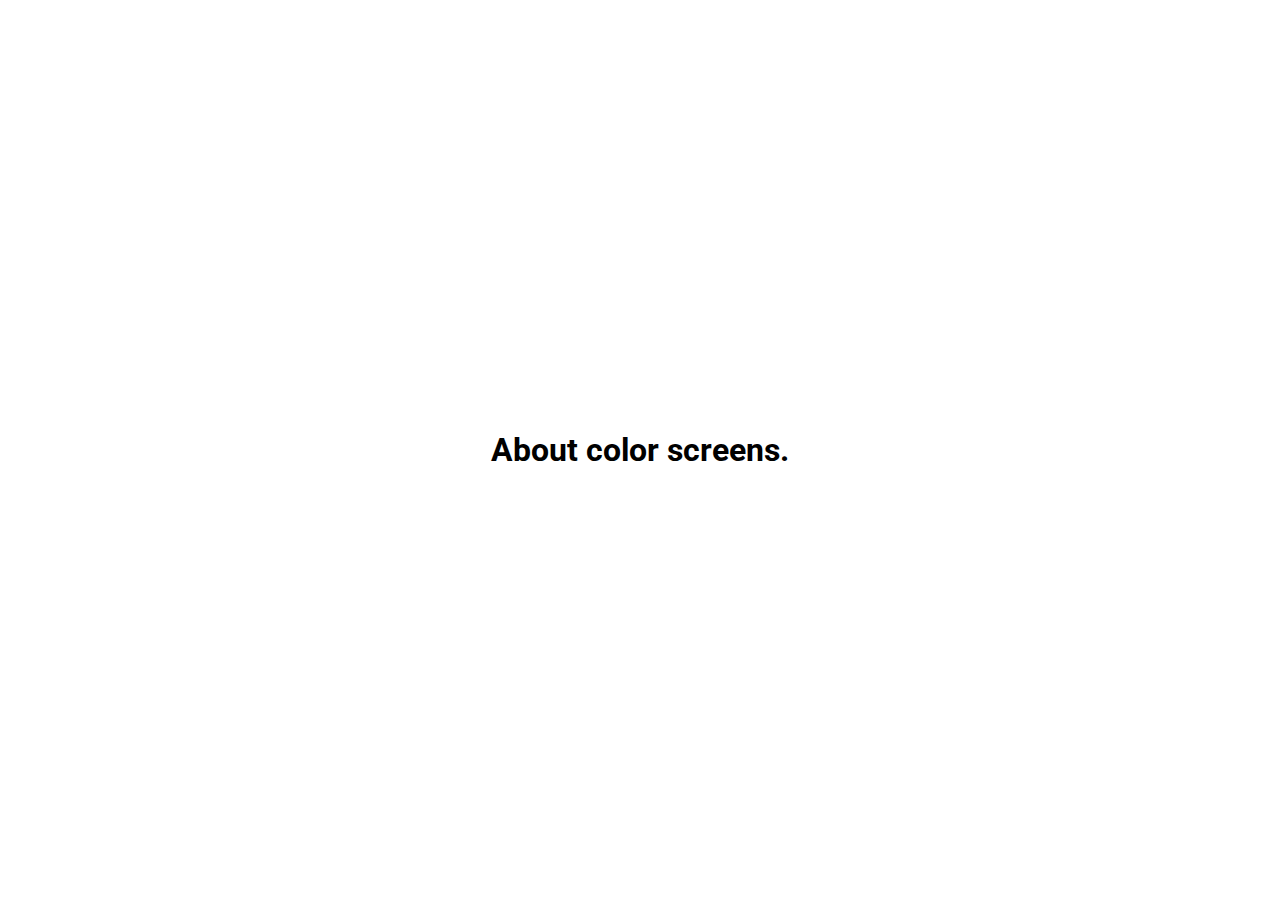
==== info.html @ e8632d1f "Added needed files & folders, HTML structure + base styles" ====
<!DOCTYPE html>
<html lang="en">
<head>
    <meta charset="UTF-8">
    <meta name="viewport" content="width=device-width, initial-scale=1.0">
    <link rel="stylesheet" href="style.css">
    <title>Info</title>
</head>
<body>
    <header class="header">
        <button class="button">
            <img src="./images/arrow_icon.svg" alt="Arrow go back">
        </button>
    </header>
    <main class="main">
        <section class="section info">
            <article>
                <h1>About color screens.</h1>
                <p></p>
            </article>
        </section>
    </main>
</body>
</html>
---- style.css ----
@import url('https://fonts.googleapis.com/css2?family=Roboto:ital,wght@0,100;0,300;0,400;0,500;0,700;0,900;1,100;1,300;1,400;1,500;1,700;1,900&display=swap');

body, html {
    width: 100%;
    height: 100vh;
    overflow: hidden;
    margin: 0;
    font-family: Roboto;
}

:root {
    --red: #F99494;
    --blue: #94CEF9;
    --green: #66DA64;
    --yellow: #F9D694;
    --purple: #9694F9;
}

.button {
    border: none;
    outline: none;
    background: transparent;
    padding: 10px;
}

.section {
    width: 100%;
    height: 100vh;
    display: flex;
    justify-content: center;
    align-items: center;
}

.time {
    background-color: var(--red);
}

.calendar {
    background-color: var(--blue);
}

.notes {
    background-color: var(--green);
}

.weather {
    background-color: var(--yellow);
}

.game {
    background-color: var(--purple);
}

.header {
    top: 0;
    left: 0;
    position: fixed;
}

.footer {
    bottom: 0;
    left: 0;
    position: fixed;
    width: 100%;
}

.footer nav ul {
    display: flex;
    justify-content: center;
    align-items: center;
    list-style-type: none;
    color: #ffffff;
    margin: 0;
    padding: 0;
}

.footer nav ul .menu-item {
    display: flex;
    justify-content: center;
    align-items: center;
    position: relative;
    width: 20%;
    height: 85px;
}

.footer nav ul .menu-item p {
    position: absolute;
    opacity: 0;
  }

.footer nav ul .menu-item.active p {
  opacity: 1;
  position: relative;
}

/* MOBILE */
@media screen and (max-width: 500px) {
    img {
        width: 30px;
        height: 30px;
    }
}

/* TABLET */
@media screen and (min-width: 501px) and (max-width: 900px) {
    img {
        width: 30px;
        height: 30px;
    }
}

/* DESKTOP */
@media screen and (min-width: 901px) {
    img {
        width: 50px;
        height: 50px;
    }
}
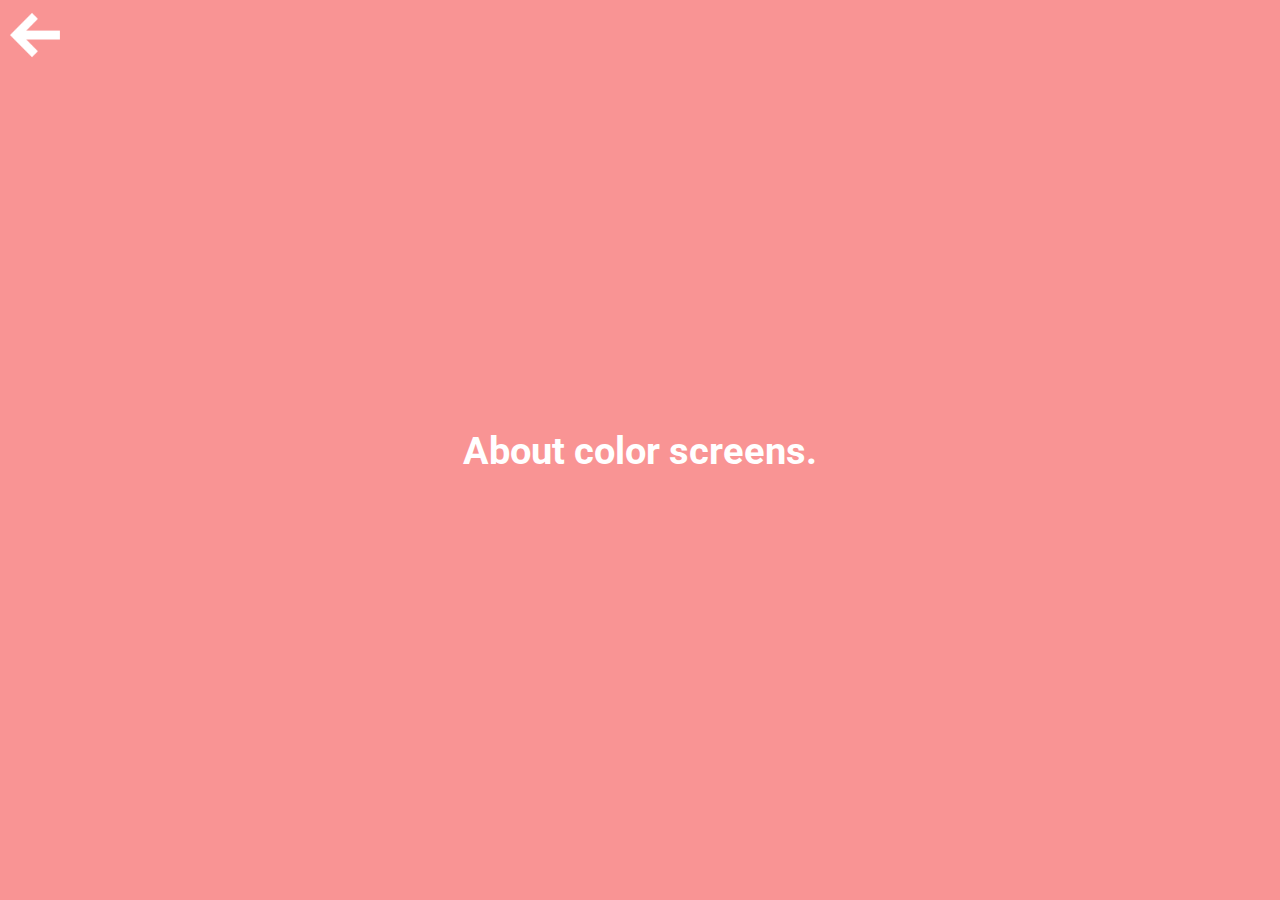
==== commit e9b5ece0: "mobile styles for sections and tabs + logic for tabs" ====
--- a/info.html
+++ b/info.html
@@ -8,9 +8,9 @@
 </head>
 <body>
     <header class="header">
-        <button class="button">
+        <a href="./index.html" class="button">
             <img src="./images/arrow_icon.svg" alt="Arrow go back">
-        </button>
+        </a>
     </header>
     <main class="main">
         <section class="section info">
--- a/style.css
+++ b/style.css
@@ -4,6 +4,7 @@
     width: 100%;
     height: 100vh;
     overflow: hidden;
+    position: relative;
     margin: 0;
     font-family: Roboto;
 }
@@ -16,11 +17,19 @@
     --purple: #9694F9;
 }
 
+h1 {
+    font-size: 2.4rem;
+    color: #ffffff;
+}
+
 .button {
     border: none;
     outline: none;
     background: transparent;
-    padding: 10px;
+}
+
+.main {
+    overflow: hidden;
 }
 
 .section {
@@ -29,32 +38,58 @@
     display: flex;
     justify-content: center;
     align-items: center;
+    position: absolute;
+    top: 0;
+    left: 0;
+    transition: 0.5s ease;
+    box-shadow: 0 0 10px 3px rgba(0,0,0,0.2);
+}
+
+.section.active {
+    margin-left: 0 !important;
+}
+
+.section.calendar,
+.section.notes,
+.section.weather,
+.section.game {
+    margin-left: 110%;
 }
 
 .time {
     background-color: var(--red);
+    z-index: 1;
 }
 
 .calendar {
     background-color: var(--blue);
+    z-index: 2;
 }
 
 .notes {
     background-color: var(--green);
+    z-index: 3;
 }
 
 .weather {
     background-color: var(--yellow);
+    z-index: 4;
 }
 
 .game {
     background-color: var(--purple);
+    z-index: 5;
+}
+
+.info {
+    background-color: var(--red);
 }
 
 .header {
-    top: 0;
-    left: 0;
+    top: 10px;
+    left: 10px;
     position: fixed;
+    z-index: 999;
 }
 
 .footer {
@@ -62,6 +97,7 @@
     left: 0;
     position: fixed;
     width: 100%;
+    z-index: 999;
 }
 
 .footer nav ul {
@@ -86,7 +122,12 @@
 .footer nav ul .menu-item p {
     position: absolute;
     opacity: 0;
-  }
+    pointer-events: none;
+}
+
+.footer nav ul .menu-item img {
+    pointer-events: none;
+}
 
 .footer nav ul .menu-item.active p {
   opacity: 1;
@@ -98,6 +139,9 @@
     img {
         width: 30px;
         height: 30px;
+    }
+    .section img {
+        display: none;
     }
 }
 
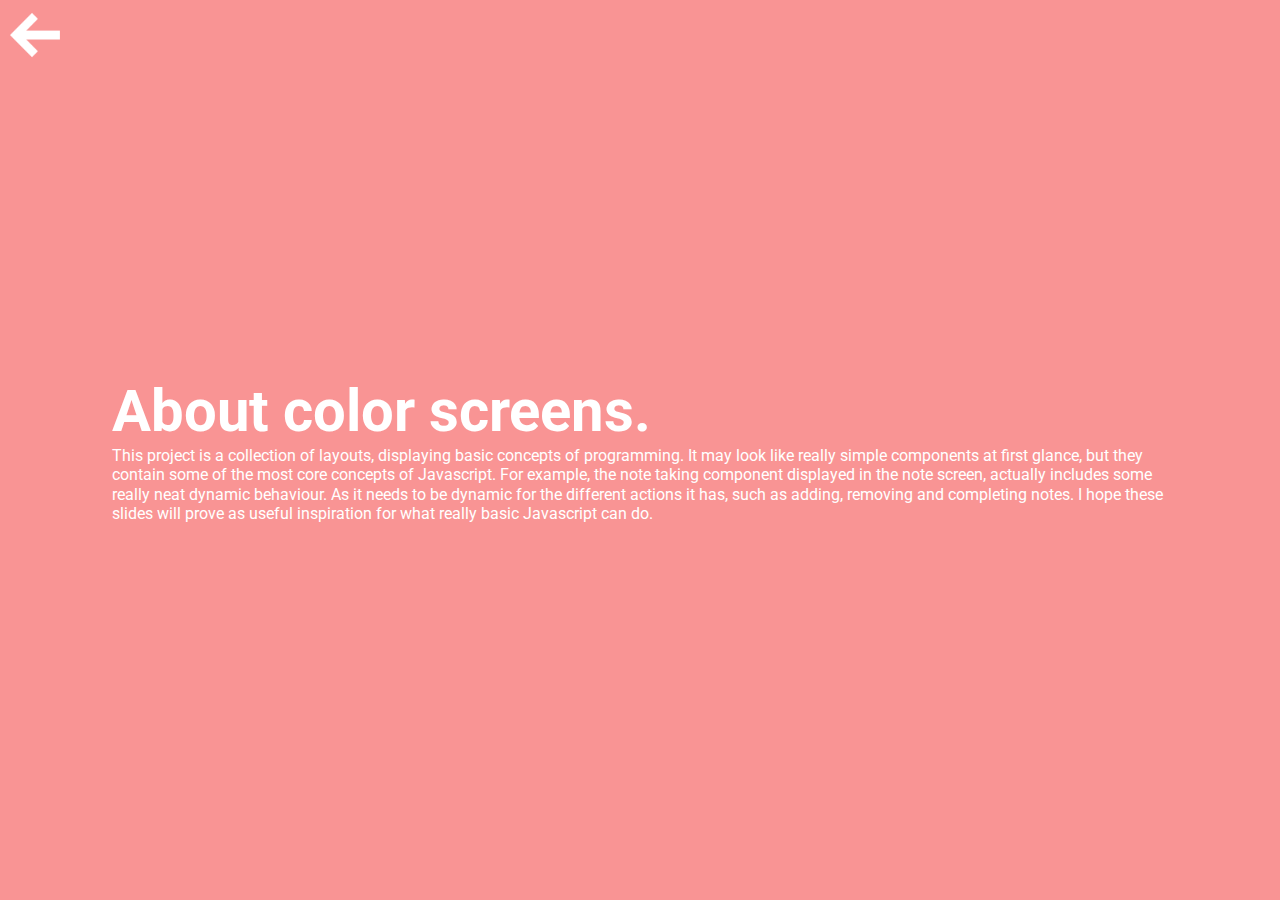
==== commit 76122f08: "added logic for time and date" ====
--- a/info.html
+++ b/info.html
@@ -15,8 +15,14 @@
     <main class="main">
         <section class="section info">
             <article>
-                <h1>About color screens.</h1>
-                <p></p>
+                <h2>About color screens.</h2>
+                <p>This project is a collection of layouts, displaying basic concepts of programming.
+                    It may look like really simple components at first glance, but they contain some of
+                    the most core concepts of Javascript. For example, the note taking component displayed 
+                    in the note screen, actually includes some really neat dynamic behaviour. As it needs
+                    to be dynamic for the different actions it has, such as adding, removing and completing 
+                    notes. I hope these slides will prove as useful inspiration for what really basic Javascript
+                    can do.</p>
             </article>
         </section>
     </main>
--- a/style.css
+++ b/style.css
@@ -17,9 +17,10 @@
     --purple: #9694F9;
 }
 
-h1 {
-    font-size: 2.4rem;
+h1,h2,h3,p {
     color: #ffffff;
+    margin: 0 3rem;
+    line-height: 1.2;
 }
 
 .button {
@@ -45,8 +46,19 @@
     box-shadow: 0 0 10px 3px rgba(0,0,0,0.2);
 }
 
+.section img {
+    width: 15vw;
+    height: 15vw;
+}
+
 .section.active {
     margin-left: 0 !important;
+    margin-top: 0 !important;
+}
+
+.info article {
+    width: 90%;
+    max-width: 1200px;
 }
 
 .section.calendar,
@@ -84,6 +96,8 @@
 .info {
     background-color: var(--red);
 }
+
+
 
 .header {
     top: 10px;
@@ -117,6 +131,11 @@
     position: relative;
     width: 20%;
     height: 85px;
+    cursor: pointer;
+    transition: 0.5s ease;
+}
+.footer nav {
+    box-shadow: 0 0 10px 2px rgba(0,0,0,0.2);
 }
 
 .footer nav ul .menu-item p {
@@ -136,6 +155,25 @@
 
 /* MOBILE */
 @media screen and (max-width: 500px) {
+    h1 {
+        font-size: 30vw;
+        margin: 0;
+    }
+    h2 {
+        font-size: 11vw;
+        margin: 0;
+    }
+    h3 {
+        font-size: 1rem;
+        margin: 1rem 0;
+        font-weight: normal;
+    }
+    p {
+        margin: 0;
+    }
+    .text-block {
+        max-width: 85%;
+    }
     img {
         width: 30px;
         height: 30px;
@@ -147,6 +185,24 @@
 
 /* TABLET */
 @media screen and (min-width: 501px) and (max-width: 900px) {
+    h1 {
+        font-size: 22vw;
+    }
+    h2 {
+        font-size: 6vw;
+    }
+    h3 {
+        font-size: 1rem;
+        margin: 0.6rem 3rem;
+        font-weight: normal;
+    }
+    .text-block {
+        max-width: 70%;
+    }
+    .section img {
+        width: 150px;
+        height: 150px;
+    }
     img {
         width: 30px;
         height: 30px;
@@ -155,8 +211,39 @@
 
 /* DESKTOP */
 @media screen and (min-width: 901px) {
+    h1 {
+        font-size: 15vw;
+    }
+    h2 {
+        font-size: 4.5vw;
+    }
+    h3 {
+        font-size: 1.8vw;
+    }
     img {
         width: 50px;
         height: 50px;
     }
+    .text-block {
+        max-width: 75%;
+    }
+    .footer {
+        top: 0;
+        right: 0;
+        bottom: unset;
+        left: unset;
+        width: auto;
+        height: 100%;
+    }
+    .footer nav {
+        height: 100%;
+    }
+    .footer nav ul {
+        flex-direction: column;
+        height: 100%;
+    }
+    .footer nav ul .menu-item {
+        width: 85px;
+        height: 20%;
+    }
 }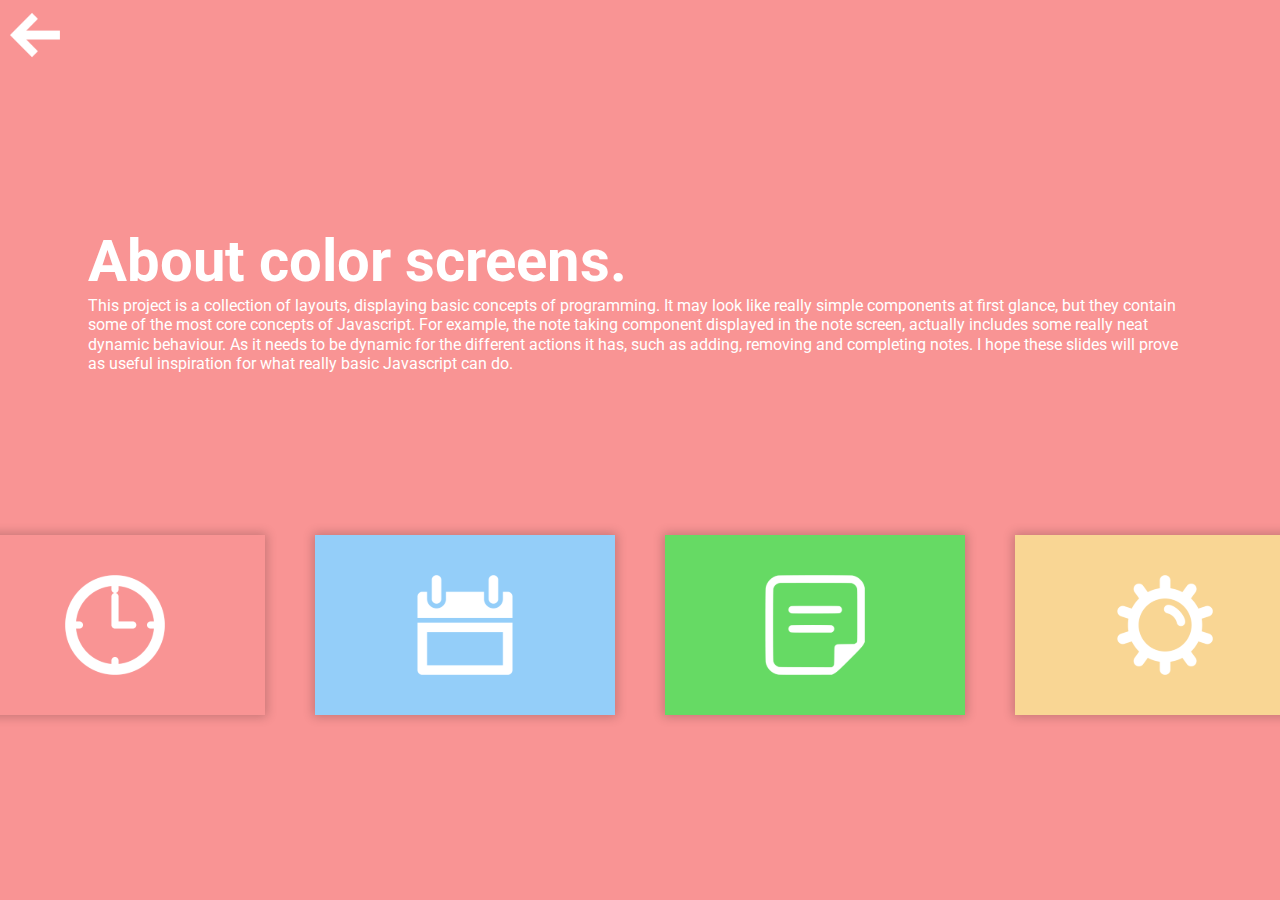
==== commit 4ebc2837: "Added grid flip cards to info page" ====
--- a/info.html
+++ b/info.html
@@ -14,7 +14,7 @@
     </header>
     <main class="main">
         <section class="section info">
-            <article>
+            <article class="wide-text">
                 <h2>About color screens.</h2>
                 <p>This project is a collection of layouts, displaying basic concepts of programming.
                     It may look like really simple components at first glance, but they contain some of
@@ -24,7 +24,41 @@
                     notes. I hope these slides will prove as useful inspiration for what really basic Javascript
                     can do.</p>
             </article>
+            <article class="flip-card time">
+                <aside class="front-face">
+                    <img src="./images/clock_icon.svg" alt="clock">
+                </aside>
+                <aside class="back-face">
+                    <p>Time</p>
+                </aside>
+            </article>
+            <article class="flip-card calendar">
+                <aside class="front-face">
+                    <img src="./images/date_icon.svg" alt="clock">
+                </aside>
+                <aside class="back-face">
+                   <p>Calendar</p> 
+                </aside>
+            </article>
+            <article class="flip-card notes">
+                <aside class="front-face">
+                    <img src="./images/notes_icon.svg" alt="clock">
+                </aside>
+                <aside class="back-face">
+                   <p>Notes</p> 
+                </aside>
+            </article>
+            <article class="flip-card weather">
+                <aside class="front-face">
+                    <img src="./images/weather_icon.svg" alt="clock">
+                </aside>
+                <aside class="back-face">
+                   <p>Weather</p> 
+                </aside>
+            </article>
         </section>
     </main>
+
+    <script src="./js/flipCards.js"></script>
 </body>
 </html>--- a/style.css
+++ b/style.css
@@ -153,6 +153,73 @@
   position: relative;
 }
 
+/* INFO PAGE - FLIP CARDS */
+
+.section.info {
+    display: grid;
+    grid-template-rows: 300px 250px;
+    gap: 50px;
+    justify-items: center;
+    align-content: center;
+}
+
+.wide-text {
+    grid-row-start: 1;
+    grid-row-end: 1;
+    grid-column-start: 1;
+    grid-column-end: 5;
+}
+
+.flip-card {
+    grid-row-start: 2;
+    grid-row-end: 2;
+    width: 300px !important;
+    height: 180px;
+    box-shadow: 0 0 10px 2px rgba(0,0,0,0.2);
+    cursor: pointer;
+    position: relative;
+    transition: 0.5s ease;
+}
+
+.flip-card img {
+    width: 100px;
+    height: 100px;
+}
+
+.front-face {
+    height: inherit;
+    width: inherit;
+    display: flex;
+    justify-content: center;
+    align-items: center;
+    opacity: 1;
+    transition: 0,5s ease;
+    pointer-events: none;
+    user-select: none;
+    position: absolute;
+    backface-visibility: hidden;
+}
+
+.back-face {
+    height: inherit;
+    width: inherit;
+    display: flex;
+    justify-content: center;
+    align-items: center;
+    transition: 0.5s ease;
+    pointer-events: none;
+    user-select: none;
+    position: absolute;
+    backface-visibility: hidden;
+    transform: rotateY(180deg);
+}
+
+.flip {
+    transform: rotatey(180deg);
+    transform-style: preserve-3d;
+    transition: 0.5s;
+}
+
 /* MOBILE */
 @media screen and (max-width: 500px) {
     h1 {
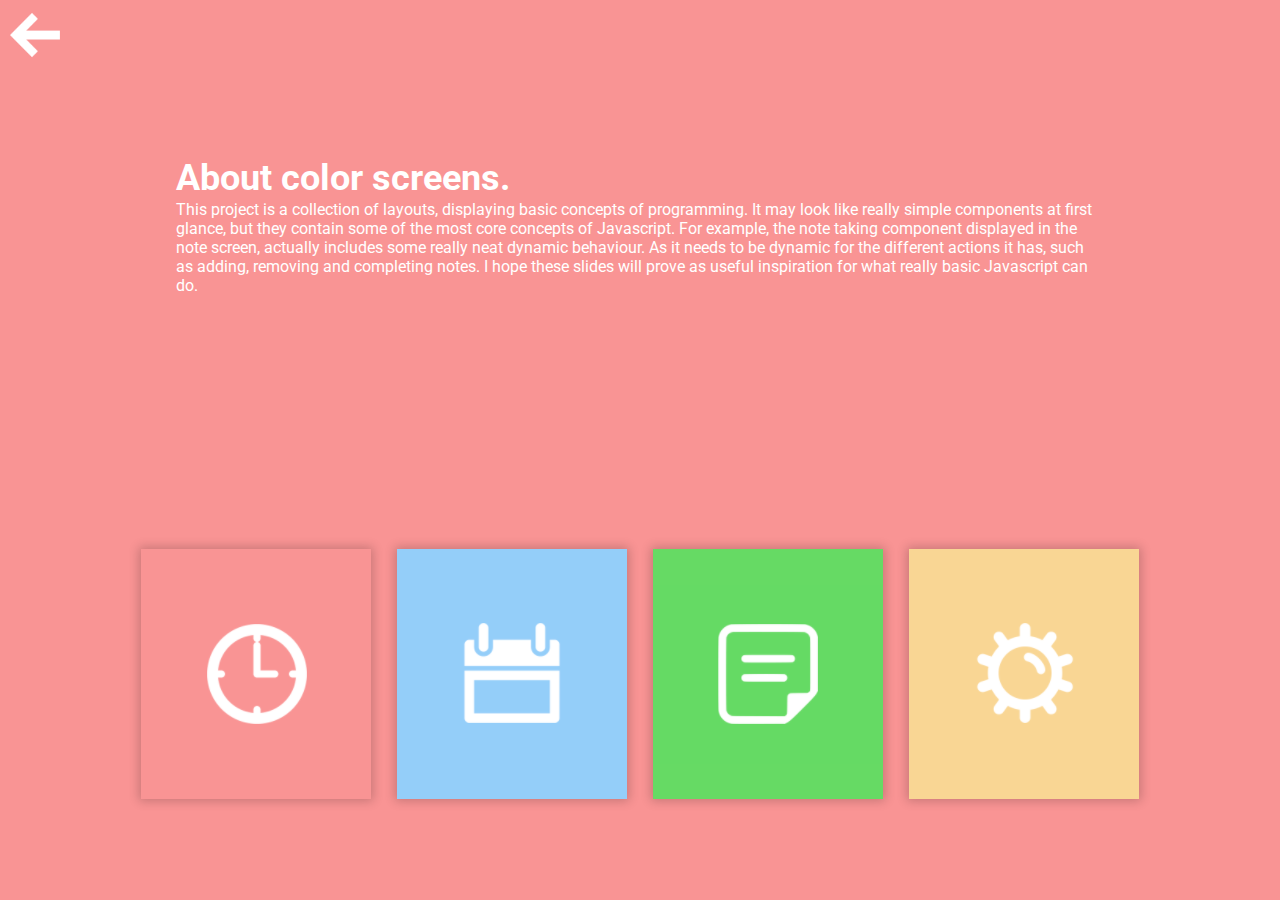
==== commit ddd5a470: "Better responsive grid behaviour" ====
--- a/info.html
+++ b/info.html
@@ -26,34 +26,42 @@
             </article>
             <article class="flip-card time">
                 <aside class="front-face">
-                    <img src="./images/clock_icon.svg" alt="clock">
+                    <img src="./images/time.png" alt="clock">
                 </aside>
                 <aside class="back-face">
-                    <p>Time</p>
+                    <p>Component with built in Javascript functionality.
+                    Javascript has the ability to get hours, minutes and seconds without an API, wow!</p>
                 </aside>
             </article>
             <article class="flip-card calendar">
                 <aside class="front-face">
-                    <img src="./images/date_icon.svg" alt="clock">
+                    <img src="./images/date.png" alt="clock">
                 </aside>
                 <aside class="back-face">
-                   <p>Calendar</p> 
+                   <p>This one is also built with only internal Javascript functionality!
+                       You get get current year, day and month!
+                   </p> 
                 </aside>
             </article>
             <article class="flip-card notes">
                 <aside class="front-face">
-                    <img src="./images/notes_icon.svg" alt="clock">
+                    <img src="./images/notes.png" alt="clock">
                 </aside>
                 <aside class="back-face">
-                   <p>Notes</p> 
+                   <p>This one is a bit tricky but contains lot's of useful concepts.
+                       Like adding and deleting elements from a list.<br> Talk about web DOMination!
+                   </p> 
                 </aside>
             </article>
             <article class="flip-card weather">
                 <aside class="front-face">
-                    <img src="./images/weather_icon.svg" alt="clock">
+                    <img src="./images/weather.png" alt="clock">
                 </aside>
                 <aside class="back-face">
-                   <p>Weather</p> 
+                   <p>To retrive weather data we actually need to call upon an API godess.
+                       But have no fear! There are lot's of maintainable weather API's out there.
+                       Happy coding!
+                   </p> 
                 </aside>
             </article>
         </section>
--- a/style.css
+++ b/style.css
@@ -1,4 +1,8 @@
 @import url('https://fonts.googleapis.com/css2?family=Roboto:ital,wght@0,100;0,300;0,400;0,500;0,700;0,900;1,100;1,300;1,400;1,500;1,700;1,900&display=swap');
+
+* {
+    box-sizing: border-box;
+}
 
 body, html {
     width: 100%;
@@ -157,52 +161,74 @@
 
 .section.info {
     display: grid;
-    grid-template-rows: 300px 250px;
-    gap: 50px;
+    grid-template-columns: repeat(4, 1fr);
+    grid-template-areas: 'wide wide wide wide' 'time date notes weather';
+    padding: 0 10%;
+    grid-auto-rows: 400px;
+    gap: 3rem 0;
     justify-items: center;
     align-content: center;
 }
 
 .wide-text {
-    grid-row-start: 1;
-    grid-row-end: 1;
-    grid-column-start: 1;
-    grid-column-end: 5;
+    grid-area: wide;
+    width: 100% !important;
+    padding: 2rem 0;
 }
 
 .flip-card {
-    grid-row-start: 2;
-    grid-row-end: 2;
-    width: 300px !important;
-    height: 180px;
+    width: 100%;
+    height: 250px;
     box-shadow: 0 0 10px 2px rgba(0,0,0,0.2);
     cursor: pointer;
     position: relative;
     transition: 0.5s ease;
 }
 
+.flip-card.time {
+    grid-area: time;
+}
+
+.flip-card.calendar {
+    grid-area: date;
+}
+
+.flip-card.notes {
+    grid-area: notes;
+}
+
+.flip-card.weather {
+    grid-area: weather;
+}
+
 .flip-card img {
-    width: 100px;
-    height: 100px;
+    object-fit: cover;
+    width: unset;
+    height: unset;
 }
 
 .front-face {
     height: inherit;
-    width: inherit;
-    display: flex;
-    justify-content: center;
-    align-items: center;
-    opacity: 1;
+    margin: 0 auto;
+    left: 0;
+    right: 0;
+    display: flex;
+    justify-content: center;
+    align-items: center;
     transition: 0,5s ease;
     pointer-events: none;
     user-select: none;
     position: absolute;
     backface-visibility: hidden;
+    z-index: 2;
+    overflow: hidden;
 }
 
 .back-face {
     height: inherit;
-    width: inherit;
+    margin: 0 auto;
+    left: 0;
+    right: 0;
     display: flex;
     justify-content: center;
     align-items: center;
@@ -212,6 +238,17 @@
     position: absolute;
     backface-visibility: hidden;
     transform: rotateY(180deg);
+    z-index: 1;
+}
+
+.back-face p {
+    transition: 0.3s ease;
+    margin: 0 1rem;
+}
+
+.flip .back-face p {
+    position: relative;
+    transform: rotateY(0);
 }
 
 .flip {
@@ -221,7 +258,17 @@
 }
 
 /* MOBILE */
-@media screen and (max-width: 500px) {
+@media screen and (max-width: 550px) {
+    body,html,main {
+        overflow-y: auto;
+        overflow-x: hidden;
+    }
+
+    .section {
+        min-height: 100vh;
+        height: 100%;
+    }
+
     h1 {
         font-size: 30vw;
         margin: 0;
@@ -248,10 +295,22 @@
     .section img {
         display: none;
     }
+    .section.info {
+        grid-template-columns: repeat(1, 1fr);
+        grid-template-areas: 'wide' 'time' 'date' 'notes' 'weather';
+        grid-auto-rows: 270px;
+        position: relative;
+        padding: 25% 3%;
+    }
 }
 
 /* TABLET */
-@media screen and (min-width: 501px) and (max-width: 900px) {
+@media screen and (min-width: 501px) and (max-width: 1250px) {
+    .section.info {
+        grid-template-columns: repeat(2, 1fr);
+        grid-template-areas: 'wide wide' 'time date' 'notes weather';
+        grid-auto-rows: 270px;
+    }
     h1 {
         font-size: 22vw;
     }
@@ -270,10 +329,18 @@
         width: 150px;
         height: 150px;
     }
+    .section.info img {
+        width: unset;
+        height: unset;
+    }
     img {
         width: 30px;
         height: 30px;
     }
+    /* .wide-text {
+        grid-column-start: 1;
+        grid-column-end: 4;
+    } */
 }
 
 /* DESKTOP */
@@ -283,6 +350,9 @@
     }
     h2 {
         font-size: 4.5vw;
+    }
+    .info h2 {
+        font-size: 2.8vw;
     }
     h3 {
         font-size: 1.8vw;
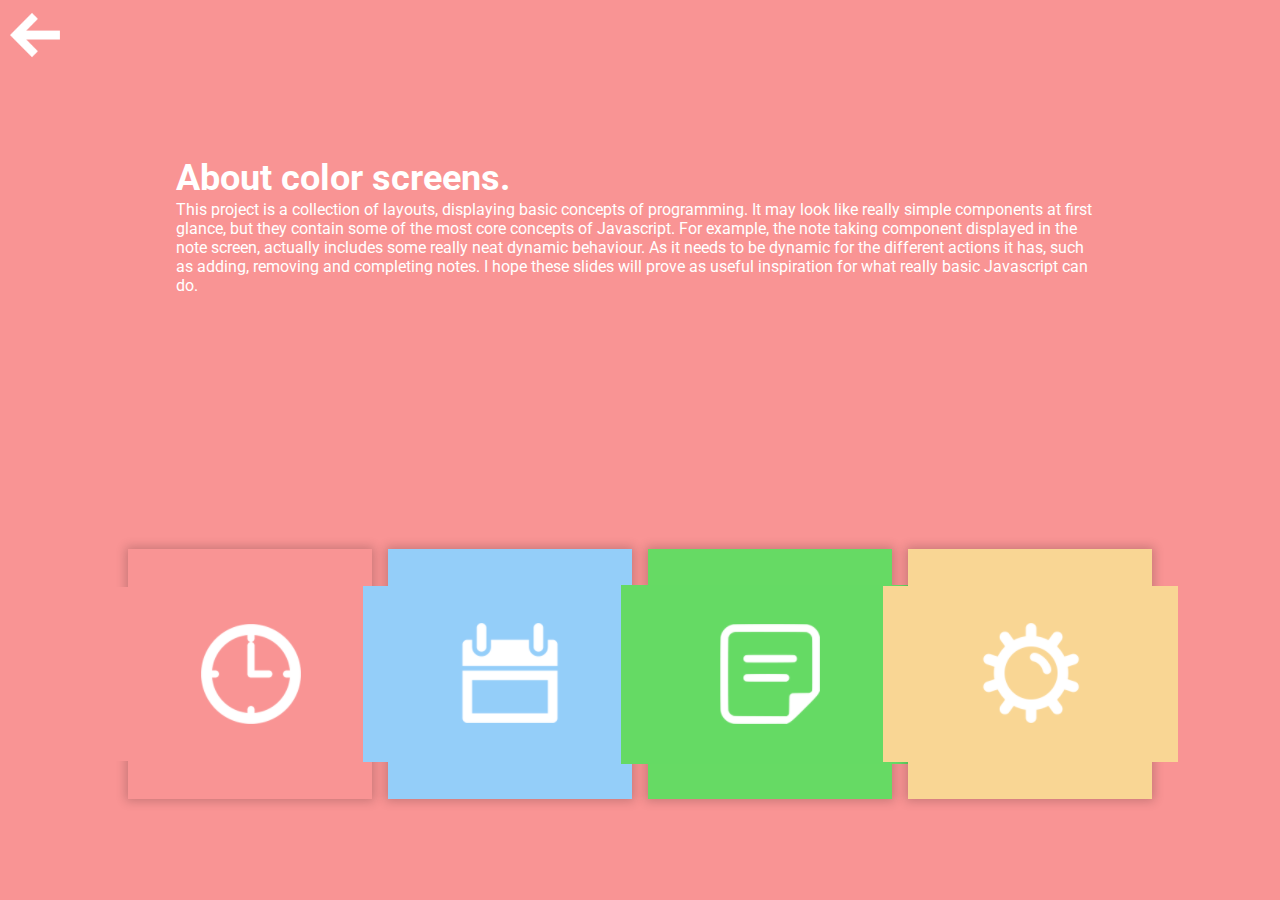
==== commit ade96d4e: "Added update timer for current date + cleaned up" ====
--- a/info.html
+++ b/info.html
@@ -26,7 +26,7 @@
             </article>
             <article class="flip-card time">
                 <aside class="front-face">
-                    <img src="./images/time.png" alt="clock">
+                    <img src="./images/time.png" alt="Clock icon">
                 </aside>
                 <aside class="back-face">
                     <p>Component with built in Javascript functionality.
@@ -35,7 +35,7 @@
             </article>
             <article class="flip-card calendar">
                 <aside class="front-face">
-                    <img src="./images/date.png" alt="clock">
+                    <img src="./images/date.png" alt="Calendar icon">
                 </aside>
                 <aside class="back-face">
                    <p>This one is also built with only internal Javascript functionality!
@@ -45,7 +45,7 @@
             </article>
             <article class="flip-card notes">
                 <aside class="front-face">
-                    <img src="./images/notes.png" alt="clock">
+                    <img src="./images/notes.png" alt="Notes icon">
                 </aside>
                 <aside class="back-face">
                    <p>This one is a bit tricky but contains lot's of useful concepts.
@@ -55,7 +55,7 @@
             </article>
             <article class="flip-card weather">
                 <aside class="front-face">
-                    <img src="./images/weather.png" alt="clock">
+                    <img src="./images/weather.png" alt="Sun icon">
                 </aside>
                 <aside class="back-face">
                    <p>To retrive weather data we actually need to call upon an API godess.
--- a/style.css
+++ b/style.css
@@ -1,4 +1,6 @@
 @import url('https://fonts.googleapis.com/css2?family=Roboto:ital,wght@0,100;0,300;0,400;0,500;0,700;0,900;1,100;1,300;1,400;1,500;1,700;1,900&display=swap');
+
+/* GLOBAL */
 
 * {
     box-sizing: border-box;
@@ -33,9 +35,16 @@
     background: transparent;
 }
 
-.main {
-    overflow: hidden;
-}
+/* HEADER */
+
+.header {
+    top: 10px;
+    left: 10px;
+    position: fixed;
+    z-index: 999;
+}
+
+/* SECTIONS */
 
 .section {
     width: 100%;
@@ -57,12 +66,6 @@
 
 .section.active {
     margin-left: 0 !important;
-    margin-top: 0 !important;
-}
-
-.info article {
-    width: 90%;
-    max-width: 1200px;
 }
 
 .section.calendar,
@@ -101,14 +104,7 @@
     background-color: var(--red);
 }
 
-
-
-.header {
-    top: 10px;
-    left: 10px;
-    position: fixed;
-    z-index: 999;
-}
+/* FOOTER & NAV */
 
 .footer {
     bottom: 0;
@@ -138,6 +134,7 @@
     cursor: pointer;
     transition: 0.5s ease;
 }
+
 .footer nav {
     box-shadow: 0 0 10px 2px rgba(0,0,0,0.2);
 }
@@ -165,7 +162,7 @@
     grid-template-areas: 'wide wide wide wide' 'time date notes weather';
     padding: 0 10%;
     grid-auto-rows: 400px;
-    gap: 3rem 0;
+    gap: 3rem 1rem;
     justify-items: center;
     align-content: center;
 }
@@ -174,6 +171,7 @@
     grid-area: wide;
     width: 100% !important;
     padding: 2rem 0;
+    max-width: 1100px;
 }
 
 .flip-card {
@@ -221,7 +219,7 @@
     position: absolute;
     backface-visibility: hidden;
     z-index: 2;
-    overflow: hidden;
+ 
 }
 
 .back-face {
@@ -241,15 +239,10 @@
     z-index: 1;
 }
 
-.back-face p {
-    transition: 0.3s ease;
-    margin: 0 1rem;
-}
-
 .flip .back-face p {
     position: relative;
     transform: rotateY(0);
-}
+} 
 
 .flip {
     transform: rotatey(180deg);
@@ -285,6 +278,9 @@
     p {
         margin: 0;
     }
+    .flip-card p {
+        margin: 1rem;
+    }
     .text-block {
         max-width: 85%;
     }
@@ -294,6 +290,9 @@
     }
     .section img {
         display: none;
+    }
+    .section.info img {
+        display: block;
     }
     .section.info {
         grid-template-columns: repeat(1, 1fr);
@@ -337,10 +336,6 @@
         width: 30px;
         height: 30px;
     }
-    /* .wide-text {
-        grid-column-start: 1;
-        grid-column-end: 4;
-    } */
 }
 
 /* DESKTOP */
